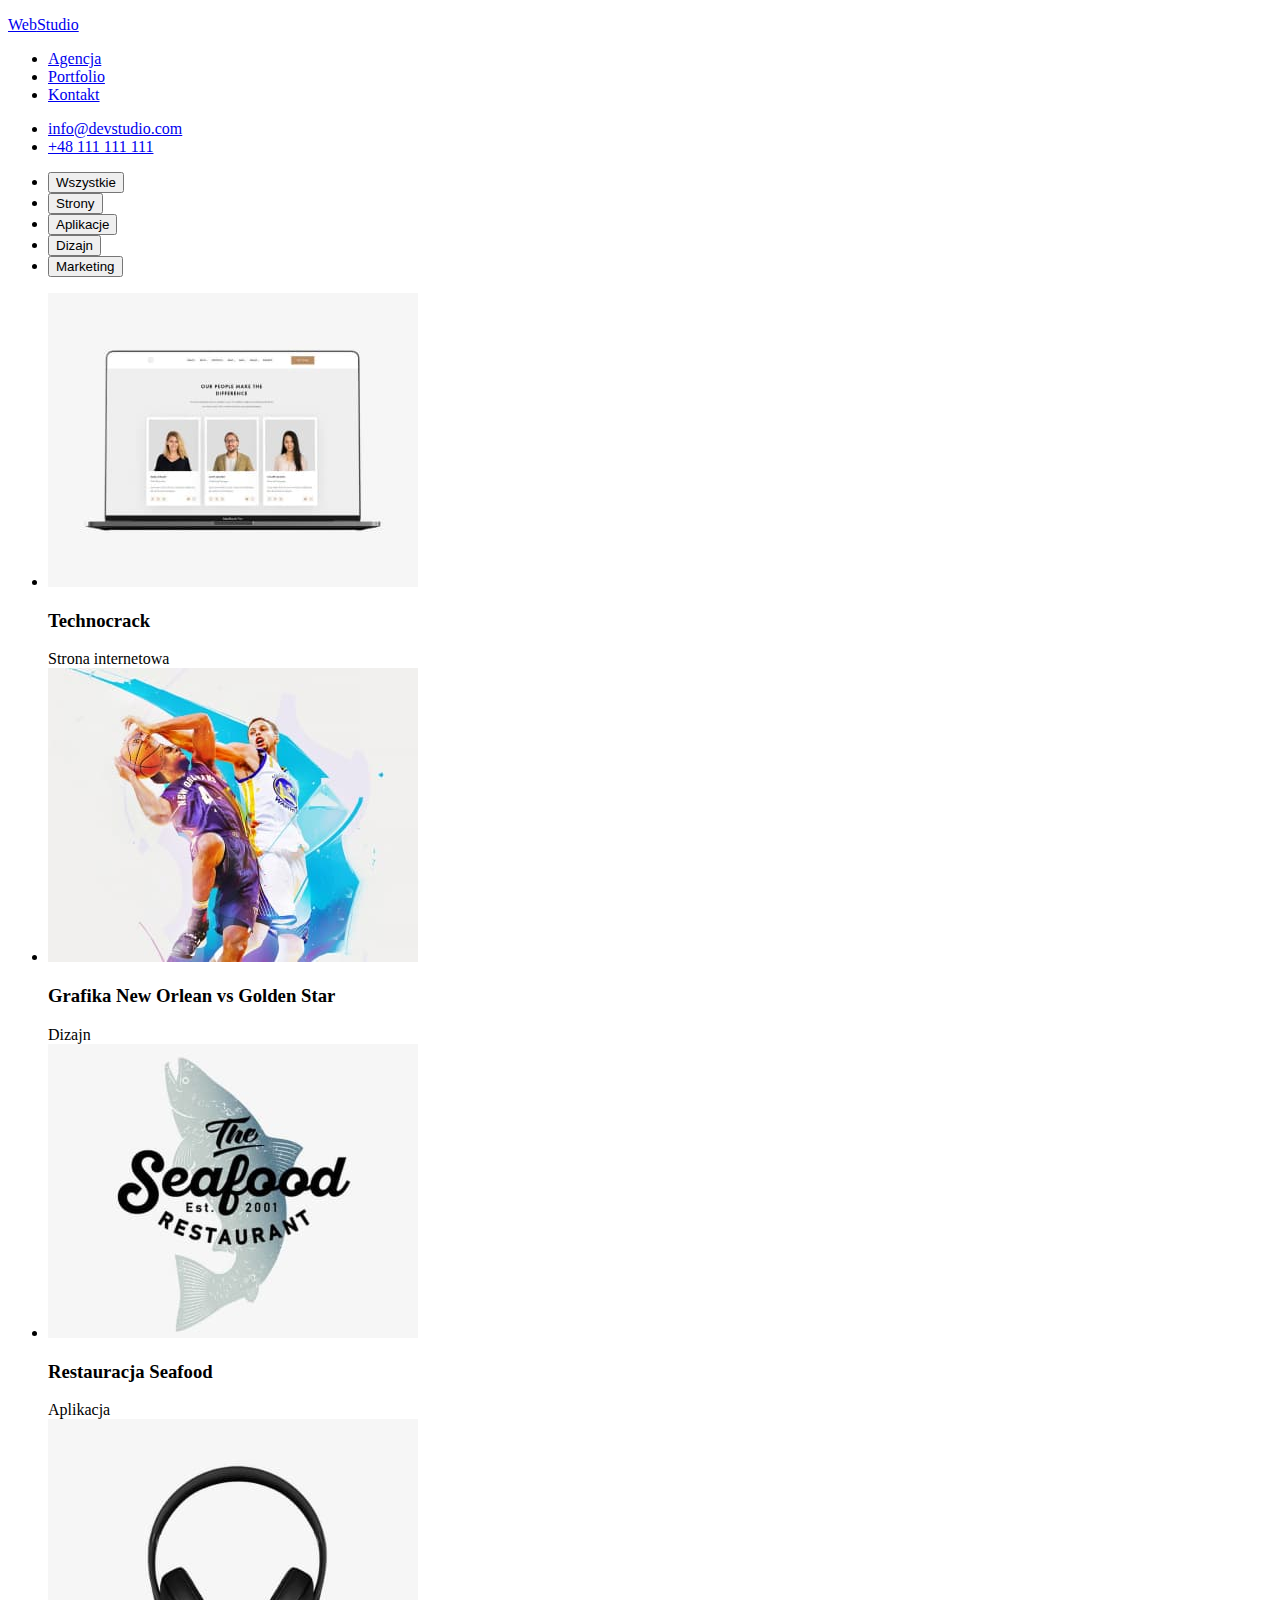
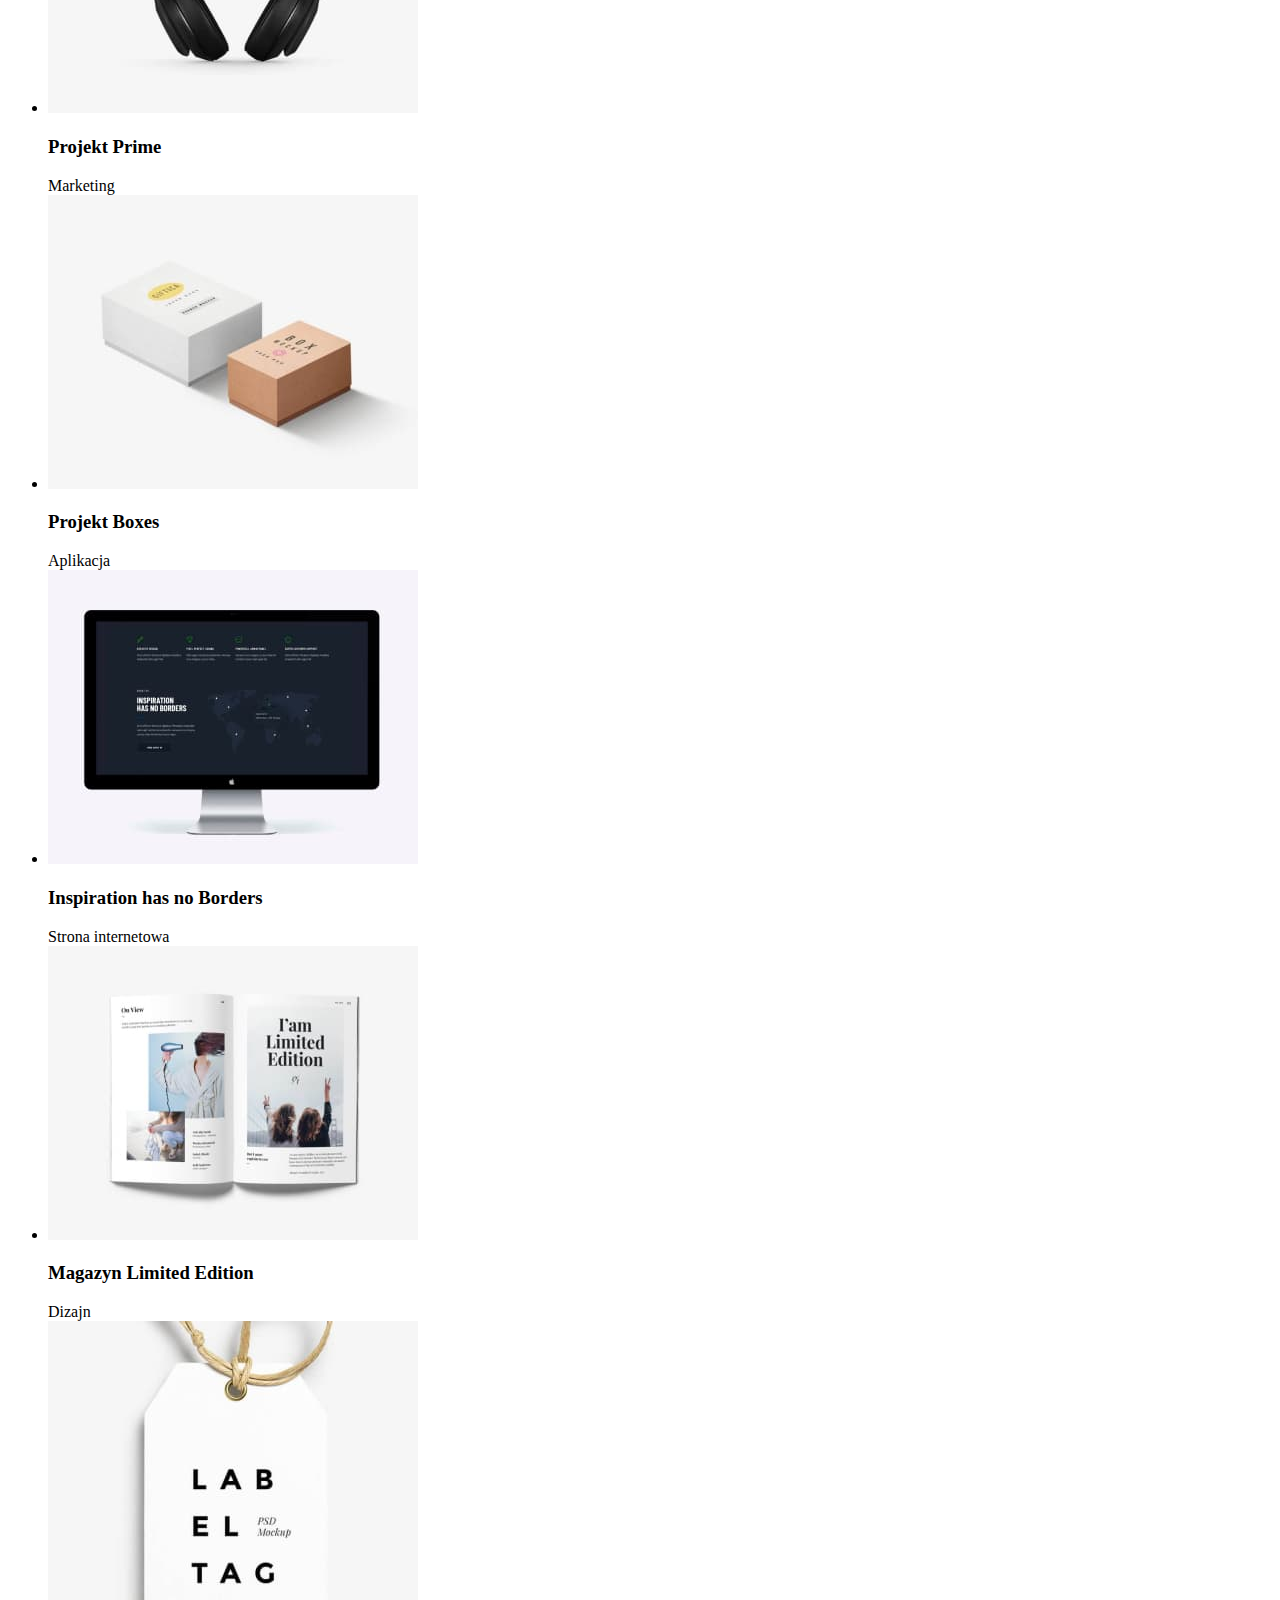
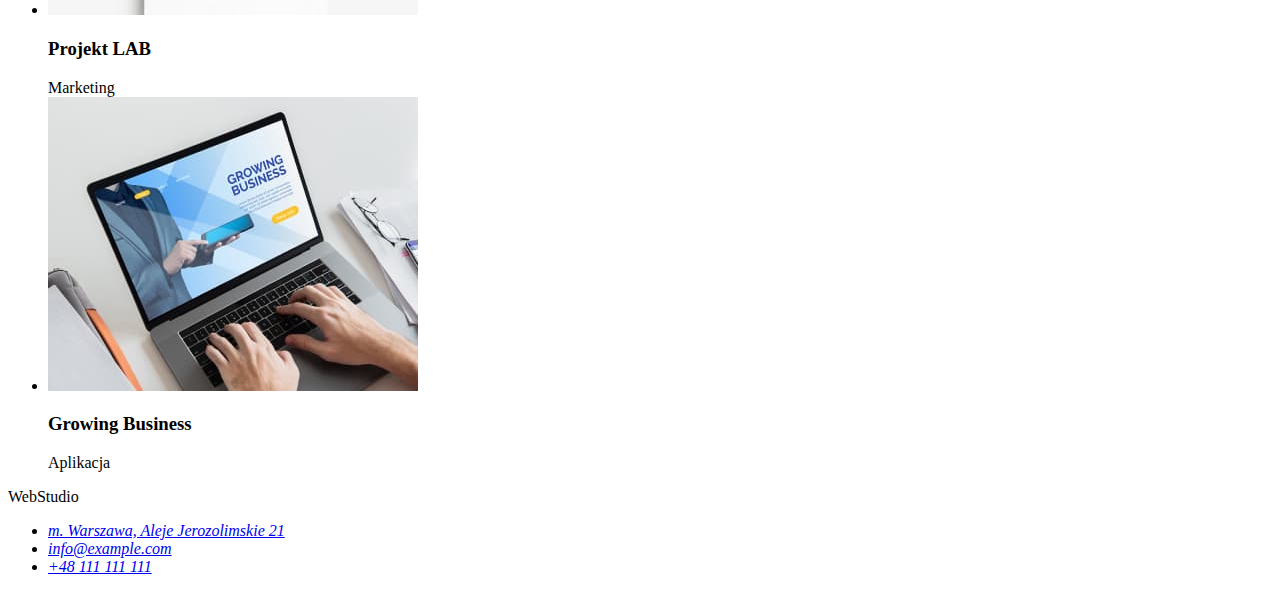
==== portfolio.html @ 05764280 "main" ====
<!DOCTYPE html>
<html lang="en">

<head>
    <meta charset="UTF-8">
    <meta http-equiv="X-UA-Compatible" content="IE=edge">
    <meta name="viewport" content="width=device-width, initial-scale=1.0">
    <title>Portfolio</title>
    <link rel="preconnect" href="https://fonts.googleapis.com">
    <link rel="preconnect" href="https://fonts.gstatic.com" crossorigin>
    <link
        href="https://fonts.googleapis.com/css2?family=Raleway:wght@700&family=Roboto:wght@400;500;700;900&display=swap"
        rel="stylesheet">
    <link rel="stylesheet" href="./css/styles.css">
</head>

<body>
    <header>
        <nav class="menu-nav">
            <a href="index.html">
                <p class="logo-web">Web<span class="logo-studio-black">Studio</span></p>
            </a>
            <ul class="submenu-nav">
                <li><a class="links-header" href="#">Agencja</a></li>
                <li><a class="links-header" href="./portfolio.html">Portfolio</a></li>
                <li><a class="links-header" href="#">Kontakt</a></li>
            </ul>
        </nav>
        <ul class="menu-link">
            <li><a class="links-header" href="mailto:info@devstudio.com">info@devstudio.com</a>
            <li><a class="links-header" href="tel:+48111111111">+48 111 111 111</a></li>
        </ul>
    </header>
    <div>
        <section class="list-images">
            <div class="portfolio-box">
                <ul>
                    <li><button class="list-battons" type="button">Wszystkie</button></li>
                    <li><button class="list-battons" type="button">Strony</button></li>
                    <li><button class="list-battons" type="button">Aplikacje</button></li>
                    <li><button class="list-battons" type="button">Dizajn</button></li>
                    <li><button class="list-battons" type="button">Marketing</button></li>
                </ul>
            </div>
            <ul>
                <li>
                    <img src="images/portfolio-1.jpg" alt="Nasi specjaliści" width="370" height="294">
                    <h3 class="heading-list-portfolio">Technocrack</h3>
                    <span class="list-span-portfolio">Strona internetowa</span>
                </li>
                <li>
                    <img src="images/portfolio-2.jpg" alt="Koszykarze" width="370" height="294">
                    <h3 class="heading-list-portfolio">Grafika New Orlean vs Golden Star</h3>
                    <span class="list-span-portfolio">Dizajn</span>
                </li>
                <li>
                    <img src="images/portfolio-3.jpg" alt="Logo restauracji z morskim jedzeniem" width="370"
                        height="294">
                    <h3 class="heading-list-portfolio">Restauracja Seafood</h3>
                    <span class="list-span-portfolio">Aplikacja</span>
                </li>
                <li>
                    <img src="images/portfolio-4.jpg" alt="Słuchawki" width="370" height="294">
                    <h3 class="heading-list-portfolio">Projekt Prime</h3>
                    <span class="list-span-portfolio">Marketing</span>
                </li>
                <li>
                    <img src="images/portfolio-5.jpg" alt="opakowania z tektury" width="370" height="294">
                    <h3 class="heading-list-portfolio">Projekt Boxes</h3>
                    <span class="list-span-portfolio">Aplikacja</span>
                </li>
                <li>
                    <img src="images/portfolio-6.jpg" alt="Monitor komputera" width="370" height="294">
                    <h3 class="heading-list-portfolio">Inspiration has no Borders</h3>
                    <span class="list-span-portfolio">Strona internetowa</span>
                </li>
                <li>
                    <img src="images/portfolio-7.jpg" alt="kolorowe czasopismo" width="370" height="294">
                    <h3 class="heading-list-portfolio">Magazyn Limited Edition</h3>
                    <span class="list-span-portfolio">Dizajn</span>
                </li>
                <li>
                    <img src="images/portfolio-8.jpg" alt="karteczka z napisem na sznurku" width="370"
                        height="294">
                    <h3 class="heading-list-portfolio">Projekt LAB</h3>
                    <span class="list-span-portfolio">Marketing</span>
                </li>
                <li>
                    <img src="images/portfolio-9.jpg" alt="Włączony laptop" width="370" height="294">
                    <h3 class="heading-list-portfolio">Growing Business</h3>
                    <span class="list-span-portfolio">Aplikacja</span>
                </li>
            </ul>
        </section>
    </div>
    <footer class="footer-box">
        <p class="logo-web">Web<span class="logo-studio-white">Studio</span></p>
        <address>
            <ul class="link-address">
                <li><a class="links-footer" href="https://goo.gl/maps/VbSn34Kh2Uzp6g4f7">m. Warszawa, Aleje
                        Jerozolimskie 21</a></li>
                <li><a class="links-footer" href="mailto:info@example.com">info@example.com</a></li>
                <li><a class="links-footer" href="tel:+48111111111">+48 111 111 111</a></li>
            </ul>
        </address>
    </footer>
</body>

</html>
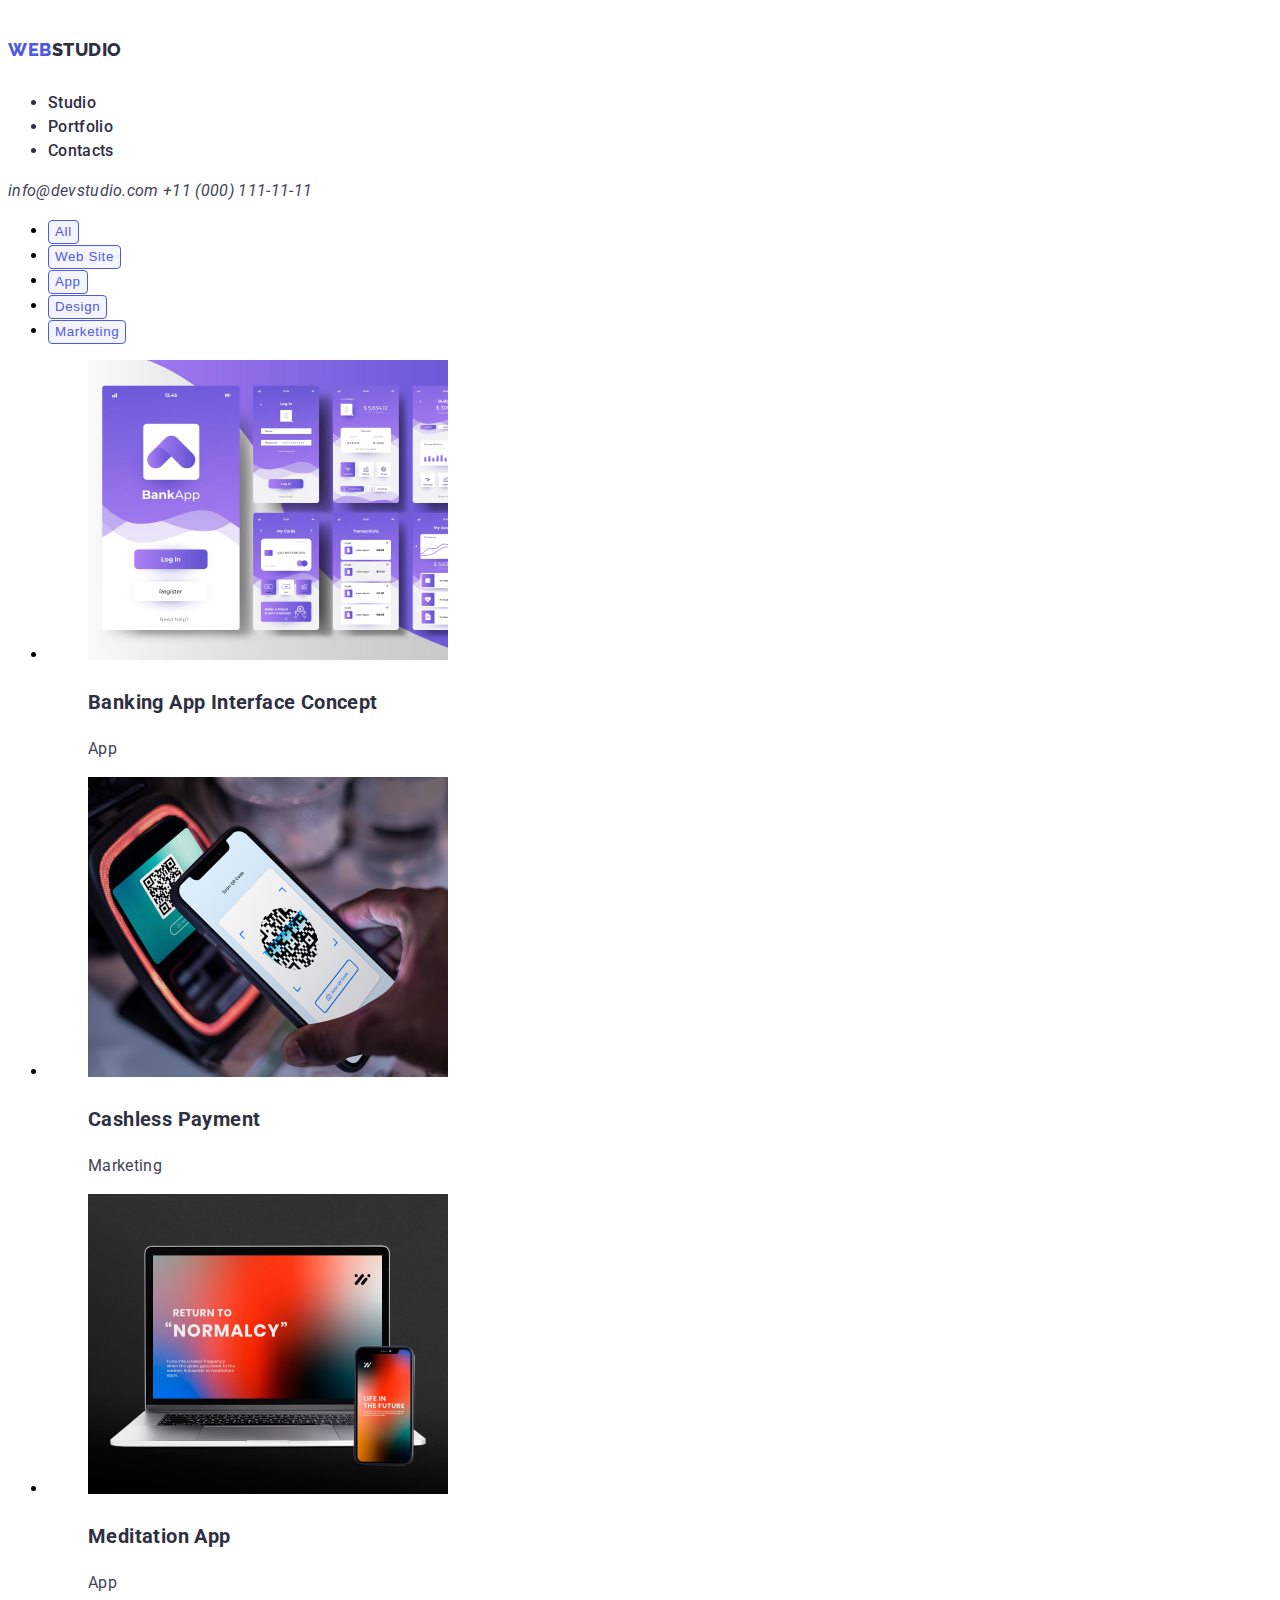
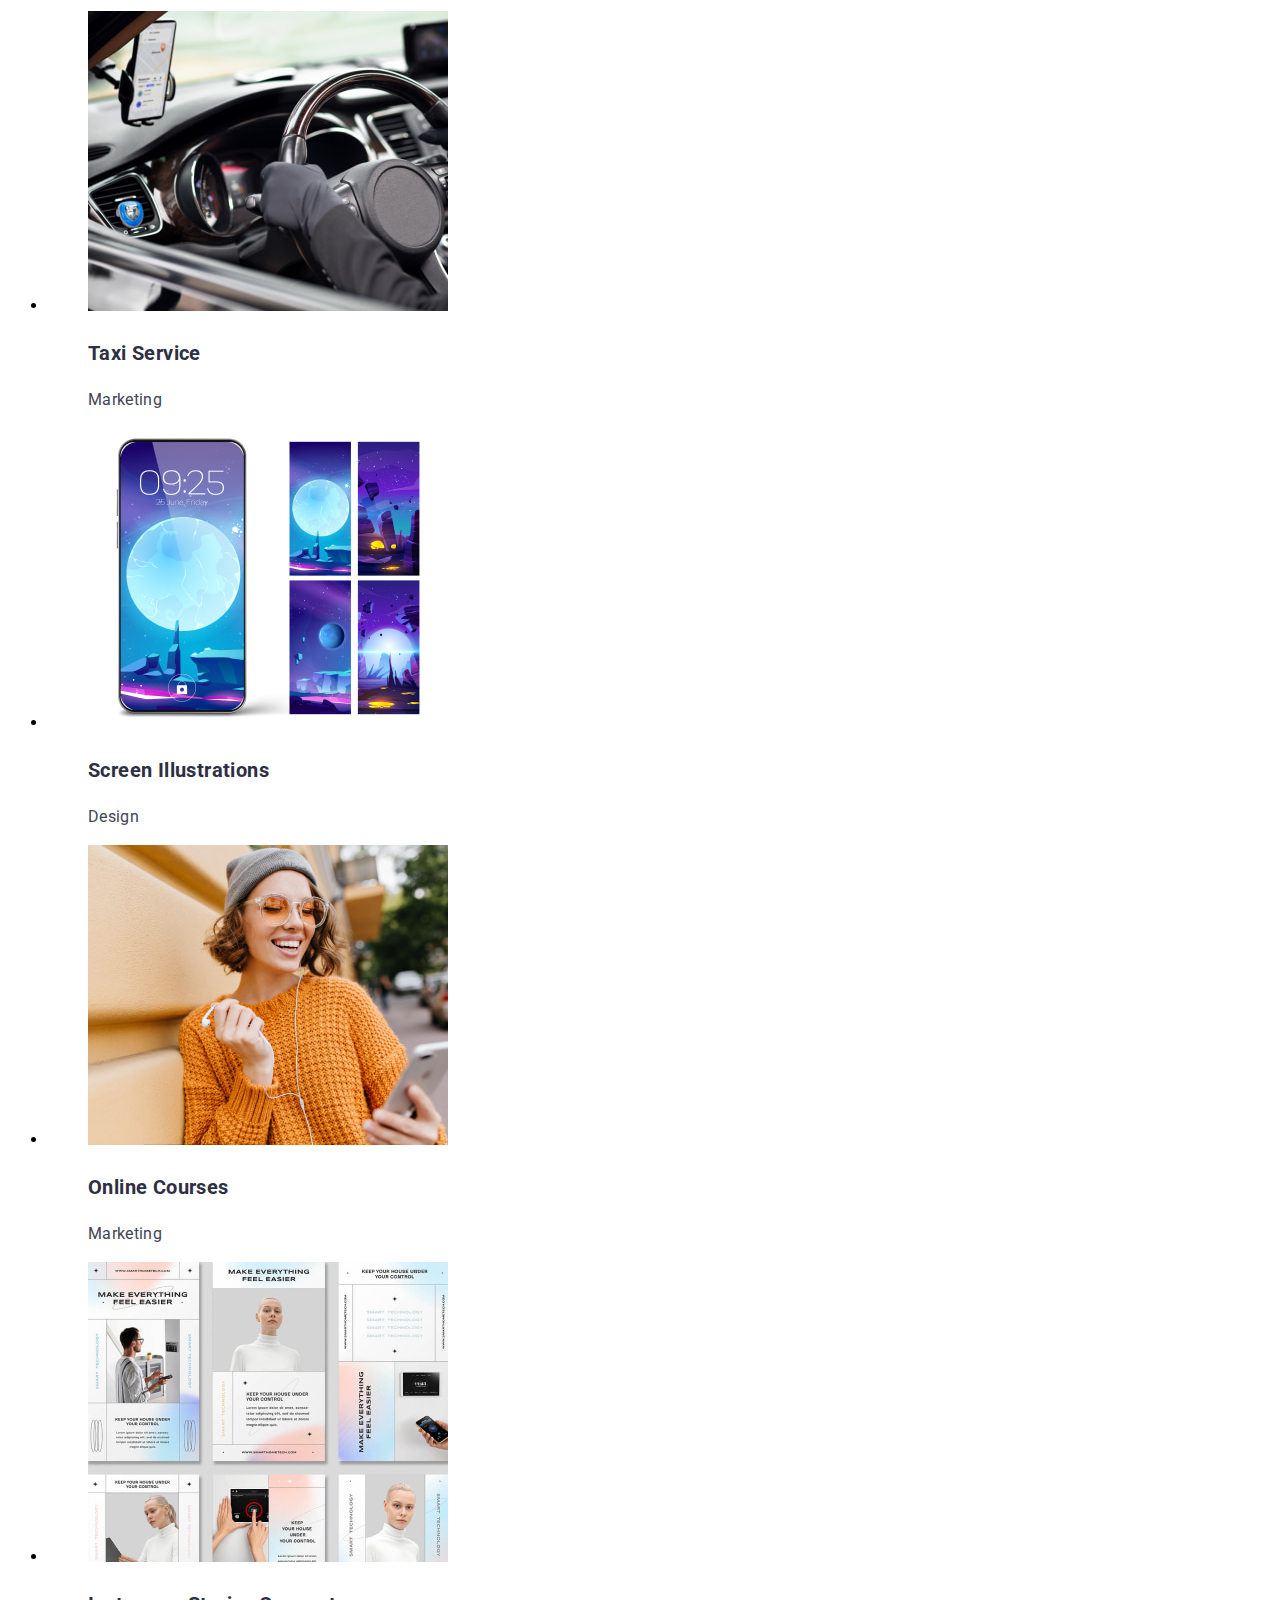
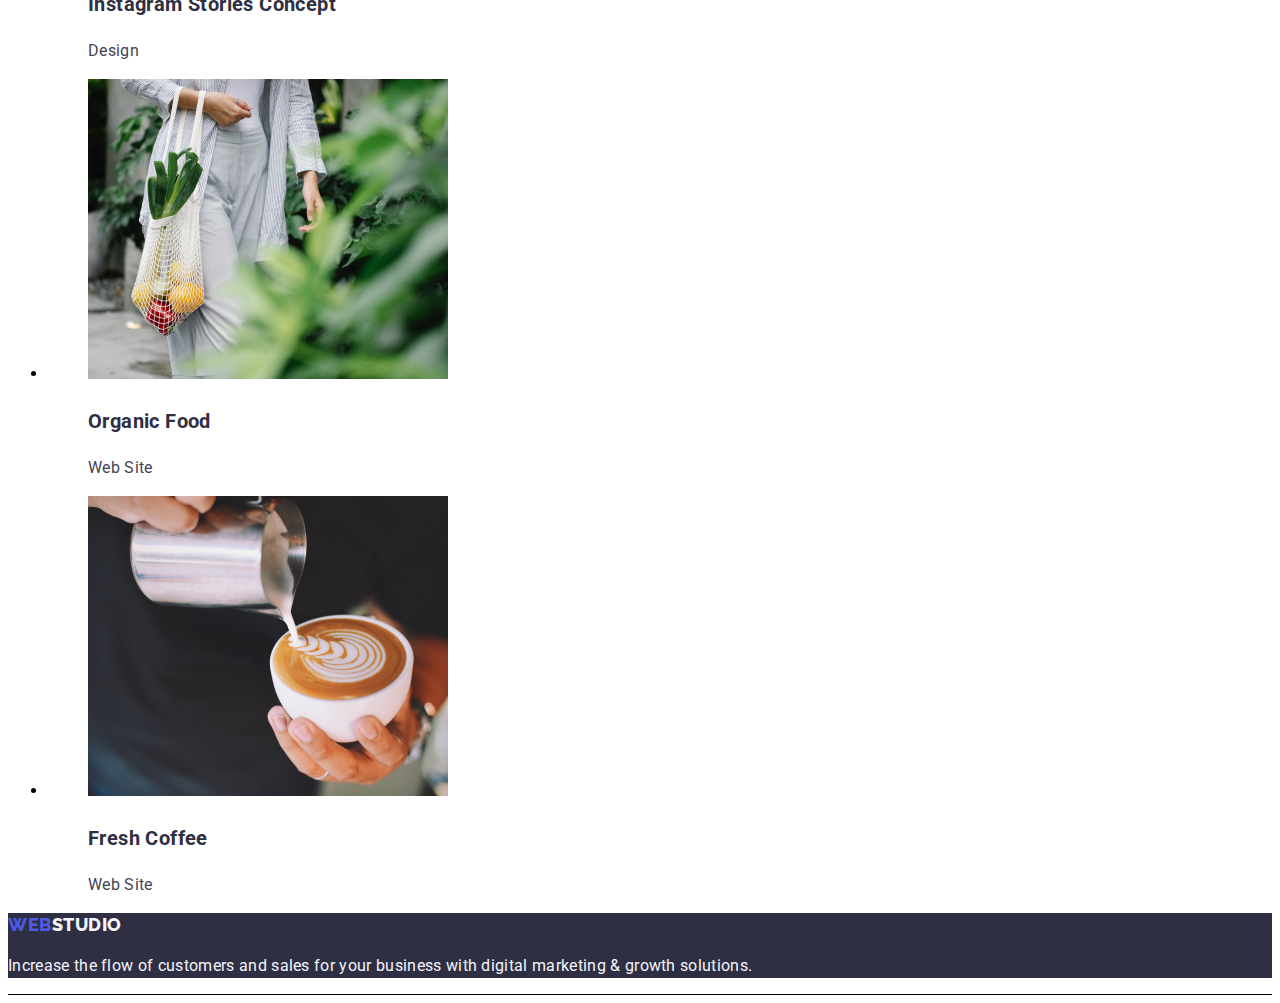
==== commit a62be784: "Main" ====
--- a/portfolio.html
+++ b/portfolio.html
@@ -1,109 +1,186 @@
 <!DOCTYPE html>
 <html lang="en">
-
-<head>
-    <meta charset="UTF-8">
-    <meta http-equiv="X-UA-Compatible" content="IE=edge">
-    <meta name="viewport" content="width=device-width, initial-scale=1.0">
-    <title>Portfolio</title>
+  <head>
+    <meta charset="utf-8" />
+    <meta name="description" content="A company that builds websites and applications" />
+    <meta name="viewport" content="width=device-width, initial-scale=1.0" />
+    <link rel="stylesheet" href="css/style.css" />
     <link rel="preconnect" href="https://fonts.googleapis.com">
     <link rel="preconnect" href="https://fonts.gstatic.com" crossorigin>
-    <link
-        href="https://fonts.googleapis.com/css2?family=Raleway:wght@700&family=Roboto:wght@400;500;700;900&display=swap"
-        rel="stylesheet">
-    <link rel="stylesheet" href="./css/styles.css">
-</head>
+    <link href="https://fonts.googleapis.com/css2?family=Raleway:wght@800&family=Roboto:wght@400;500;700;900&display=swap" rel="stylesheet"> 
+    <title>Portfolio</title>
+  </head>
+  <body>
+    <header>
+      <h1>
+        <a class="logo" href="/">
+          <span class="web">web</span><span class="studio">studio</span>
+        </a>
+      </h1>
+        <menu class="menu">
+          <li class="body-medium"><a class="navi" href="index.html"><span class="big-first-letter">s</span>tudio</a></li>
+          <li class="body-medium"><a class="navi" href="portfolio.html"><span class="big-first-letter">p</span>ortfolio</a></li>
+          <li class="body-medium"><span class="big-first-letter">c</span>ontacts</li>
+        </menu>
+      <address>
+        <a class="contacts" href="mailto:info@devstudio.com">info@devstudio.com</a>
+        <a class="contacts" href="tel:tel:+110001111111">+11 (000) 111-11-11</a>
+      </address>
+    </header>
+    <main>
+      <div class="menu-button">
+        <ul>
+            <li><button class="btn" type="button">All</button></li>
+            <li><button class="btn" type="button">Web Site</button></li>
+            <li><button class="btn" type="button">App</button></li>
+            <li><button class="btn" type="button">Design</button></li>
+            <li><button class="btn" type="button">Marketing</button></li>
+        </ul>
+      </div>
+      </main>
+      <section class="project">
+      <ul> 
+        <li>
+          <figure>
+              <img src="./images/bankapp.jpg"
+              alt="bank app in mobile phone"
+              width="360"
+              height="300"
+              />
+          <figcaption>
+              <h3 class="article"><strong>Banking App Interface Concept</strong></h3>
+              <p class="description">App</p>
+          </figcaption>
+          </figure>
+        </li>
+        <li>
+          <figure>
+            <img src="./images/payment.jpg"
+            alt="payment phone with code QR in screen"
+            width="360"
+            height="300"
+            />
+            <figcaption>
+              <h3 class="article"><strong>Cashless Payment</strong></h3>
+              <p class="description">Marketing</p>
+            </figcaption>
+          </figure>
+        </li>
+        <li>
+          <figure>
+            <img src="./images/meditationapp.jpg"
+            alt="laptop and smartphone with red background"
+            width="360"
+            height="300"
+            />
+            <figcaption>
+            <h3 class="article"><strong>Meditation App</strong></h3>
+            <p class="description">App</p>
+            </figcaption>
+          </figure>
+        </li>
+        <li>
+          <figure>
+            <img src="./images/taxiservice.jpg"
+            alt="car interior with driver"
+            width="360"
+            height="300"
+            />
+            <figcaption>
+            <h3 class="article"><strong>Taxi Service</strong></h3>
+            <p class="description">Marketing</p>
+            </figcaption>
+          </figure>
+        </li>
+        <li>
+          <figure>
+            <img src="./images/screenillustration.jpg"
+            alt="smartfone with moon on wallpaper"
+            width="360"
+            height="300"
+            />
+            <figcaption>
+            <h3 class="article"><strong>Screen Illustrations</strong></h3>
+            <p class="description">Design</p>
+            </figcaption>
+          </figure>
+        </li>
+        <li>
+          <figure>
+            <img src="./images/onlinecourses.jpg"
+            alt="woman in yellow sweater and smile"
+            width="360"
+            height="300"
+            />
+            <figcaption>
+            <h3 class="article"><strong>Online Courses</strong></h3>
+            <p class="description">Marketing</p>
+            </figcaption>
+          </figure>
+        </li>
+        <li>
+          <figure>
+            <img src="./images/instagramstoryconcept.jpg"
+            alt="six sreens with relation from socialmedia"
+            width="360"
+            height="300"
+            />
+            <figcaption>
+            <h3 class="article"><strong>Instagram Stories Concept</strong></h3>
+            <p class="description">Design</p>
+            </figcaption>
+          </figure>
+        </li>
+        <li>
+          <figure>
+            <img src="./images/organicfood.jpg"
+            alt="a woman with a plastic bag containing vegetables"
+            width="360"
+            height="300"
+            />
+            <figcaption>
+            <h3 class="article"><strong>Organic Food</strong></h3>
+            <p class="description">Web Site</p>
+            </figcaption>
+          </figure>
+        </li>
+        <li>
+          <figure>
+            <img src="./images//freshcoffe.jpg"
+            alt="coffee with decorative foam in a cup"
+            width="360"
+            height="300"
+            />
+            <figcaption>
+            <h3 class="article"><strong>Fresh Coffee</strong></h3>
+            <p class="description">Web Site</p>
+            </figcaption>
+          </figure>
+        </li>
+      </ul>
+    </section>
+    <footer>
+      <div class="footer-bg">
+      <!--logo webstudio-->
+      <a class="logo studio" href="/">
+        <span class="web">web</span><span class="studiowh">studio</span>
+      </a>
+      <p class="footertext">
+        <span class="big-first-letter">i</span>ncrease the flow of customers and sales for your business with digital
+        marketing & growth solutions.
+      </p>
+    </div>
+    </footer>
+  </body>
+</html>
 
-<body>
-    <header>
-        <nav class="menu-nav">
-            <a href="index.html">
-                <p class="logo-web">Web<span class="logo-studio-black">Studio</span></p>
-            </a>
-            <ul class="submenu-nav">
-                <li><a class="links-header" href="#">Agencja</a></li>
-                <li><a class="links-header" href="./portfolio.html">Portfolio</a></li>
-                <li><a class="links-header" href="#">Kontakt</a></li>
-            </ul>
-        </nav>
-        <ul class="menu-link">
-            <li><a class="links-header" href="mailto:info@devstudio.com">info@devstudio.com</a>
-            <li><a class="links-header" href="tel:+48111111111">+48 111 111 111</a></li>
-        </ul>
-    </header>
-    <div>
-        <section class="list-images">
-            <div class="portfolio-box">
-                <ul>
-                    <li><button class="list-battons" type="button">Wszystkie</button></li>
-                    <li><button class="list-battons" type="button">Strony</button></li>
-                    <li><button class="list-battons" type="button">Aplikacje</button></li>
-                    <li><button class="list-battons" type="button">Dizajn</button></li>
-                    <li><button class="list-battons" type="button">Marketing</button></li>
-                </ul>
-            </div>
-            <ul>
-                <li>
-                    <img src="images/portfolio-1.jpg" alt="Nasi specjaliści" width="370" height="294">
-                    <h3 class="heading-list-portfolio">Technocrack</h3>
-                    <span class="list-span-portfolio">Strona internetowa</span>
-                </li>
-                <li>
-                    <img src="images/portfolio-2.jpg" alt="Koszykarze" width="370" height="294">
-                    <h3 class="heading-list-portfolio">Grafika New Orlean vs Golden Star</h3>
-                    <span class="list-span-portfolio">Dizajn</span>
-                </li>
-                <li>
-                    <img src="images/portfolio-3.jpg" alt="Logo restauracji z morskim jedzeniem" width="370"
-                        height="294">
-                    <h3 class="heading-list-portfolio">Restauracja Seafood</h3>
-                    <span class="list-span-portfolio">Aplikacja</span>
-                </li>
-                <li>
-                    <img src="images/portfolio-4.jpg" alt="Słuchawki" width="370" height="294">
-                    <h3 class="heading-list-portfolio">Projekt Prime</h3>
-                    <span class="list-span-portfolio">Marketing</span>
-                </li>
-                <li>
-                    <img src="images/portfolio-5.jpg" alt="opakowania z tektury" width="370" height="294">
-                    <h3 class="heading-list-portfolio">Projekt Boxes</h3>
-                    <span class="list-span-portfolio">Aplikacja</span>
-                </li>
-                <li>
-                    <img src="images/portfolio-6.jpg" alt="Monitor komputera" width="370" height="294">
-                    <h3 class="heading-list-portfolio">Inspiration has no Borders</h3>
-                    <span class="list-span-portfolio">Strona internetowa</span>
-                </li>
-                <li>
-                    <img src="images/portfolio-7.jpg" alt="kolorowe czasopismo" width="370" height="294">
-                    <h3 class="heading-list-portfolio">Magazyn Limited Edition</h3>
-                    <span class="list-span-portfolio">Dizajn</span>
-                </li>
-                <li>
-                    <img src="images/portfolio-8.jpg" alt="karteczka z napisem na sznurku" width="370"
-                        height="294">
-                    <h3 class="heading-list-portfolio">Projekt LAB</h3>
-                    <span class="list-span-portfolio">Marketing</span>
-                </li>
-                <li>
-                    <img src="images/portfolio-9.jpg" alt="Włączony laptop" width="370" height="294">
-                    <h3 class="heading-list-portfolio">Growing Business</h3>
-                    <span class="list-span-portfolio">Aplikacja</span>
-                </li>
-            </ul>
-        </section>
-    </div>
-    <footer class="footer-box">
-        <p class="logo-web">Web<span class="logo-studio-white">Studio</span></p>
-        <address>
-            <ul class="link-address">
-                <li><a class="links-footer" href="https://goo.gl/maps/VbSn34Kh2Uzp6g4f7">m. Warszawa, Aleje
-                        Jerozolimskie 21</a></li>
-                <li><a class="links-footer" href="mailto:info@example.com">info@example.com</a></li>
-                <li><a class="links-footer" href="tel:+48111111111">+48 111 111 111</a></li>
-            </ul>
-        </address>
-    </footer>
-</body>
+        
 
-</html>+
+      
+      
+     
+
+
+
+    --- a/css/style.css
+++ b/css/style.css
@@ -0,0 +1,182 @@
+:root {
+    --color-text-in-web-and-btn: #4D5AE5;
+    --color-text-in-menu-adress-h3-footer-bg: #2E2F42;
+    --color-text-in-p: #434455;
+    --background: #FFF;
+    --button-color-hover: #404BBF;
+    --border-btn: #E7E9FC;
+    --box-shadow: #00000026;
+}
+
+.big-first-letter {
+    text-transform: uppercase
+}
+
+body {
+    font-family: 'Roboto', sans-serif;
+    border-bottom: 1px solid;
+    font-size: 16px;
+    line-height: 1.5;
+    letter-spacing: 0.32px;
+}
+
+
+.body-medium {
+    color: var(--color-text-in-menu-adress-h3-footer-bg);
+    font-weight: 500;
+}
+
+
+.logo {
+    text-decoration: none;
+}
+
+.web {
+    width: 44px;
+    color: var(--color-text-in-web-and-btn);
+    font-family: Raleway;
+    font-size: 18px;
+    font-weight: 800;
+    line-height: 1.313;
+    letter-spacing: 0.54px;
+    text-transform: uppercase;
+}
+
+.studio {
+    width: 71px;
+    color: var(--color-text-in-menu-adress-h3-footer-bg);
+    font-family: Raleway;
+    font-size: 18px;
+    font-weight: 800;
+    line-height: 1.313;
+    letter-spacing: 0.54px;
+    text-transform: uppercase;
+}
+
+/* menu in navi*/
+.menu,
+.navi:active,
+.menu,
+.navi:hover,
+.menu,
+.navi:focus {
+    color: var(--button-color-hover);
+    font-weight: 500;
+    letter-spacing: 0.32px;
+    text-decoration: underline
+}
+
+.menu,
+.navi {
+    color: var(--color-text-in-menu-adress-h3-footer-bg);
+    font-weight: 500;
+    letter-spacing: 0.32px;
+    text-decoration: none
+}
+
+.contacts {
+    color: var(--color-text-in-p);
+    letter-spacing: 0.32px;
+    text-decoration: none
+}
+
+.contacts:hover,
+.contacts:focus,
+.contacts:active {
+    color: var(--button-color-hover);
+}
+
+.btn-in-hero {
+    font-weight: 500;
+    line-height: 1.5;
+    letter-spacing: 0.64px;
+    color: var(--background);
+    border-radius: 4px;
+    background-color: var(--color-text-in-web-and-btn);
+    box-shadow: rgba(0, 0, 0, 0.15);
+    cursor: pointer;
+}
+
+.btn-in-hero:hover,
+.btn-in-hero:focus,
+.btn-in-hero:active {
+    background-color: var(--button-color-hover);
+}
+
+.btn {
+    font-weight: 500;
+    line-height: 1.5;
+    letter-spacing: 0.64px;
+    color: var(--color-text-in-web-and-btn);
+    border-radius: 4px;
+    border: 1px solid;
+    background-color: #F4F4FD;
+    cursor: pointer;
+}
+
+.btn:hover,
+.btn:focus,
+.btn:active {
+    background-color: var(--button-color-hover);
+    color: var(--background);
+}
+
+.footertext {
+    color: #F4F4FD
+}
+
+.footer-bg {
+    background-color: var(--color-text-in-menu-adress-h3-footer-bg);
+}
+
+.studiowh {
+    color: #F4F4FD;
+    font-family: Raleway;
+    font-size: 18px;
+    font-weight: 800;
+    line-height: 1.313;
+    letter-spacing: 0.54px;
+    text-transform: uppercase;
+}
+
+.hero {
+    background-color: var(--color-text-in-menu-adress-h3-footer-bg);
+}
+
+.nob {
+    color: var(--background);
+    text-align: center;
+    font-size: 56px;
+    font-weight: 700;
+    line-height: 3.75;
+    letter-spacing: 1.12px;
+}
+
+.article {
+    color: var(--color-text-in-menu-adress-h3-footer-bg);
+    font-size: 20px;
+    font-weight: 500;
+    line-height: 1.5;
+    letter-spacing: 0.4px;
+}
+
+.description {
+    color: var(--color-text-in-p)
+}
+
+.new-article {
+    color: var(--color-text-in-menu-adress-h3-footer-bg);
+    text-align: center;
+    font-size: 36px;
+    font-weight: 700;
+    line-height: 2.5;
+    text-transform: capitalize;
+}
+
+.wawd {
+    background-color: var(--background)
+}
+
+.ot {
+    background-color: #F4F4FD;
+}